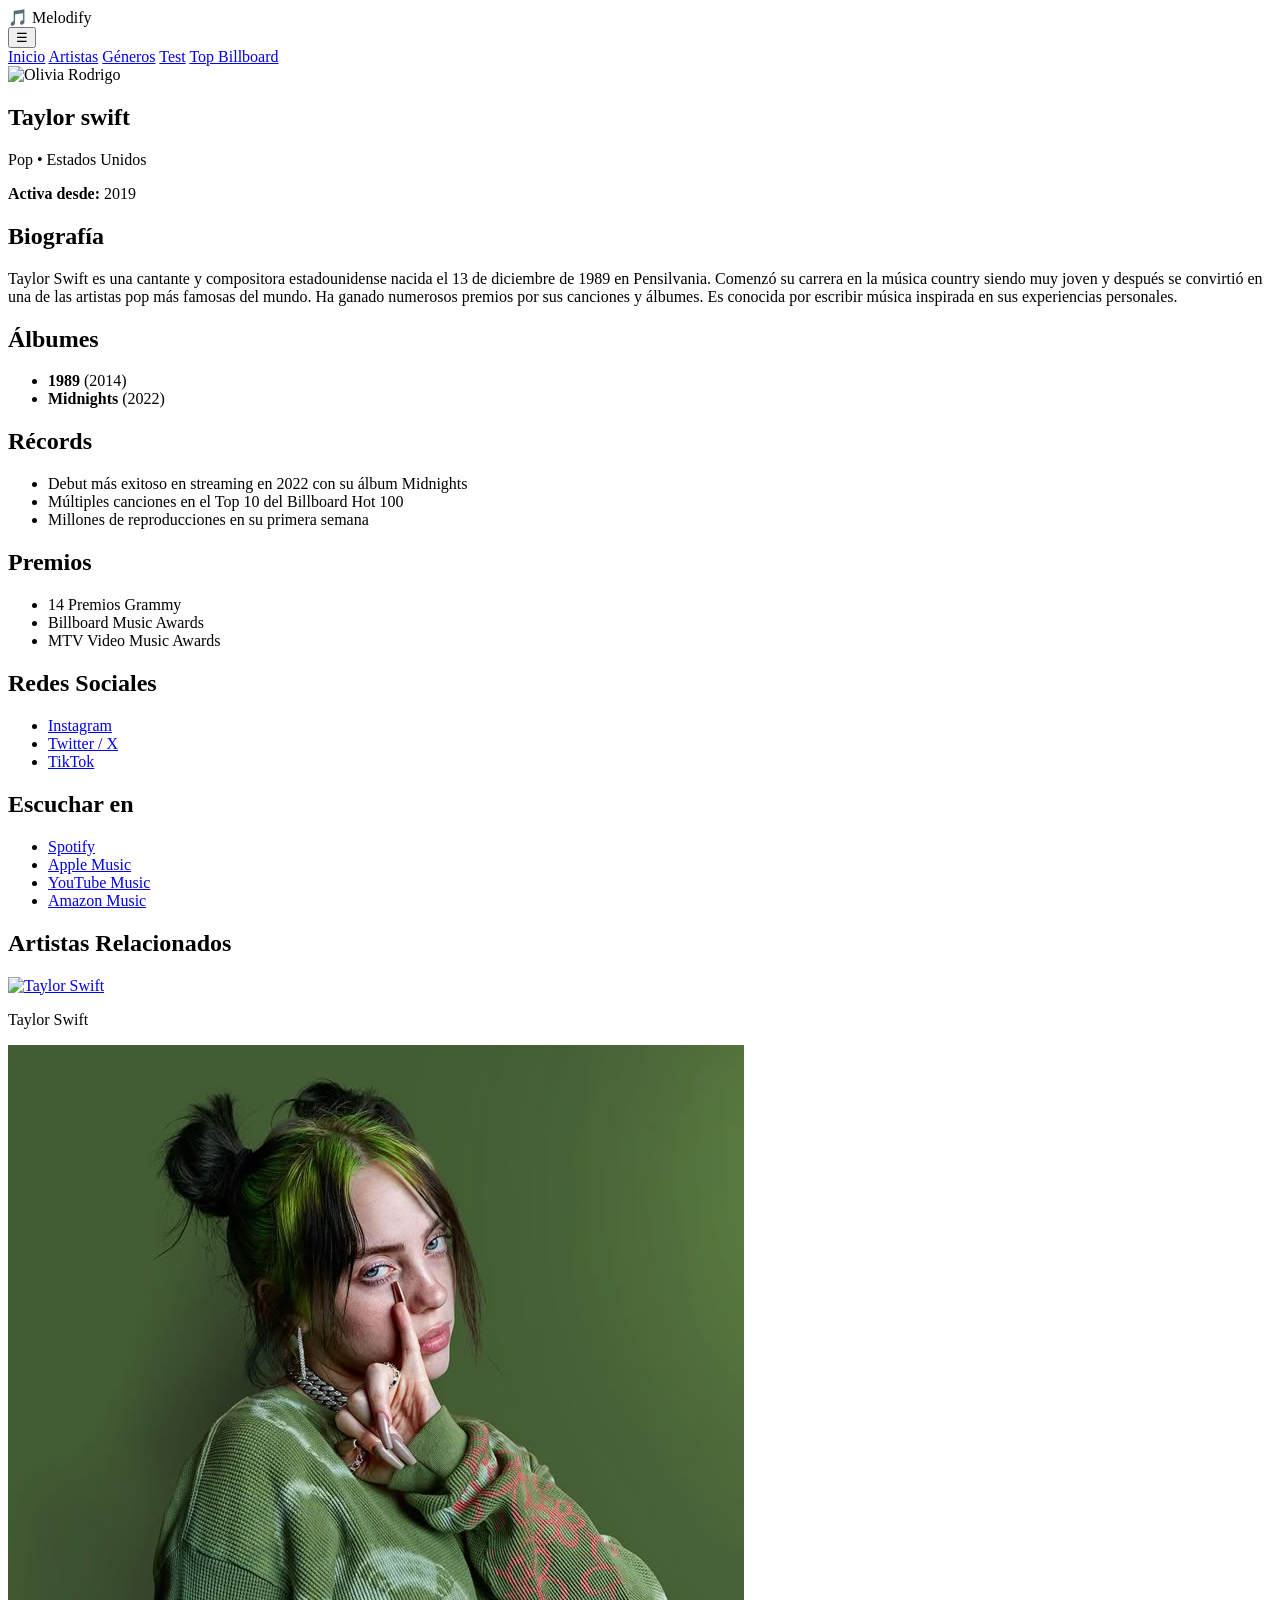
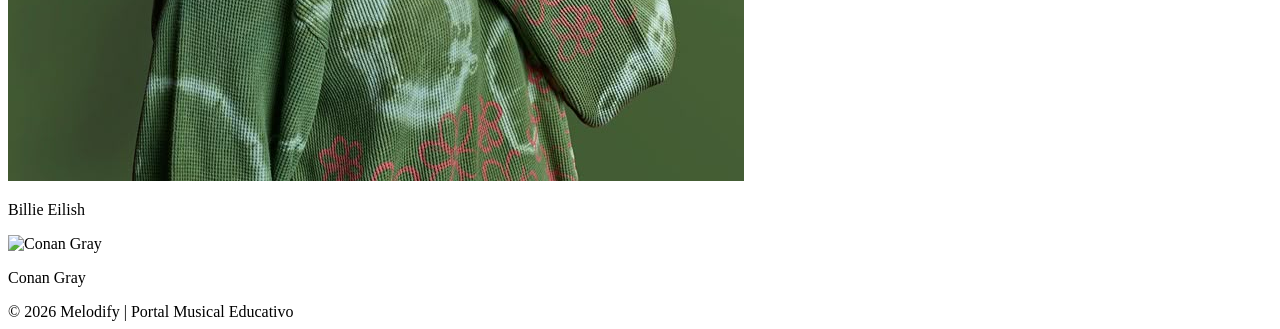
==== taylor.html @ 46fbe288 "Update taylor.html" ====
<!DOCTYPE html>
<html lang="es">
<head>
    <meta charset="UTF-8">
    <title>Taylor Swift - Melodify</title>
    <meta name="viewport" content="width=device-width, initial-scale=1.0">

    <link href="https://fonts.googleapis.com/css2?family=Poppins:wght@400;600;700&display=swap" rel="stylesheet">
    <link rel="stylesheet" href="css/style.css">
</head>

<body>

<header>
    <div class="logo">
        <span class="icono">🎵</span>
        Melo<span>dif</span>y
    </div>

    <div class="menu-container">
        <button class="menu-btn" onclick="toggleMenu()">☰</button>

        <div class="menu" id="menu">
            <a href="index.html">Inicio</a>
            <a href="artistas.html">Artistas</a>
            <a href="generos.html">Géneros</a>
            <a href="test.html">Test</a>
            <a href="top.html">Top Billboard</a>
        </div>
    </div>
</header>

<section class="perfil-artista">

    <!-- HEADER PERFIL -->
    <div class="perfil-header">
        <img src="img/taylor.jpg" alt="Olivia Rodrigo">
        <div class="perfil-info">
            <h1>Taylor swift</h1>
            <p>Pop • Estados Unidos</p>
            <p><strong>Activa desde:</strong> 2019</p>
        </div>
    </div>

    <!-- BIOGRAFÍA -->
    <div class="perfil-seccion">
        <h2>Biografía</h2>
        <p>
            Taylor Swift es una cantante y compositora estadounidense nacida el 13 de diciembre de 1989 
            en Pensilvania. Comenzó su carrera en la música country siendo muy joven y después se convirtió en una de las artistas pop más famosas del mundo.
            Ha ganado numerosos premios por sus canciones y álbumes. 
            Es conocida por escribir música inspirada en sus experiencias personales.
        </p>
    </div>

    <!-- ÁLBUMES -->
    <div class="perfil-seccion">
        <h2>Álbumes</h2>
        <ul>
            <li><strong>1989</strong> (2014)</li>
            <li><strong>Midnights</strong> (2022)</li>
        </ul>
    </div>

    <!-- RÉCORDS -->
    <div class="perfil-seccion">
        <h2>Récords</h2>
        <ul>
            <li>Debut más exitoso en streaming en 2022 con su álbum Midnights</li>
            <li>Múltiples canciones en el Top 10 del Billboard Hot 100</li>
            <li>Millones de reproducciones en su primera semana</li>
        </ul>
    </div>

    <!-- PREMIOS -->
    <div class="perfil-seccion">
        <h2>Premios</h2>
        <ul>
            <li>14 Premios Grammy</li>
            <li>Billboard Music Awards</li>
            <li>MTV Video Music Awards</li>
        </ul>
    </div>

    <!-- REDES SOCIALES -->
    <div class="perfil-seccion">
        <h2>Redes Sociales</h2>
        <ul>
            <li><a href="#">Instagram</a></li>
            <li><a href="#">Twitter / X</a></li>
            <li><a href="#">TikTok</a></li>
        </ul>
    </div>

    <!-- PLATAFORMAS MUSICALES -->
    <div class="perfil-seccion">
        <h2>Escuchar en</h2>
        <ul>
            <li><a href="#">Spotify</a></li>
            <li><a href="#">Apple Music</a></li>
            <li><a href="#">YouTube Music</a></li>
            <li><a href="#">Amazon Music</a></li>
        </ul>
    </div>

    <!-- ARTISTAS RELACIONADOS -->
    <div class="perfil-seccion relacionados">
        <h2>Artistas Relacionados</h2>

        <div class="relacionados-grid">

            <div class="relacionado-card">
              <a href="olivia.html">
                <img src="img/olivia.jpg" alt="Taylor Swift">
                </a><p>Taylor Swift</p>
            </div>

            <div class="relacionado-card">
                <img src="img/billie.jpg" alt="Billie Eilish">
                <p>Billie Eilish</p>
            </div>

            <div class="relacionado-card">
                <img src="img/conangray.jpg" alt="Conan Gray">
                <p>Conan Gray</p>
            </div>

        </div>
    </div>

</section>

<footer>
    © 2026 Melodify | Portal Musical Educativo
</footer>

<script>
function toggleMenu() {
    var menu = document.getElementById("menu");
    menu.style.display = menu.style.display === "block" ? "none" : "block";
}
</script>

</body>
</html>
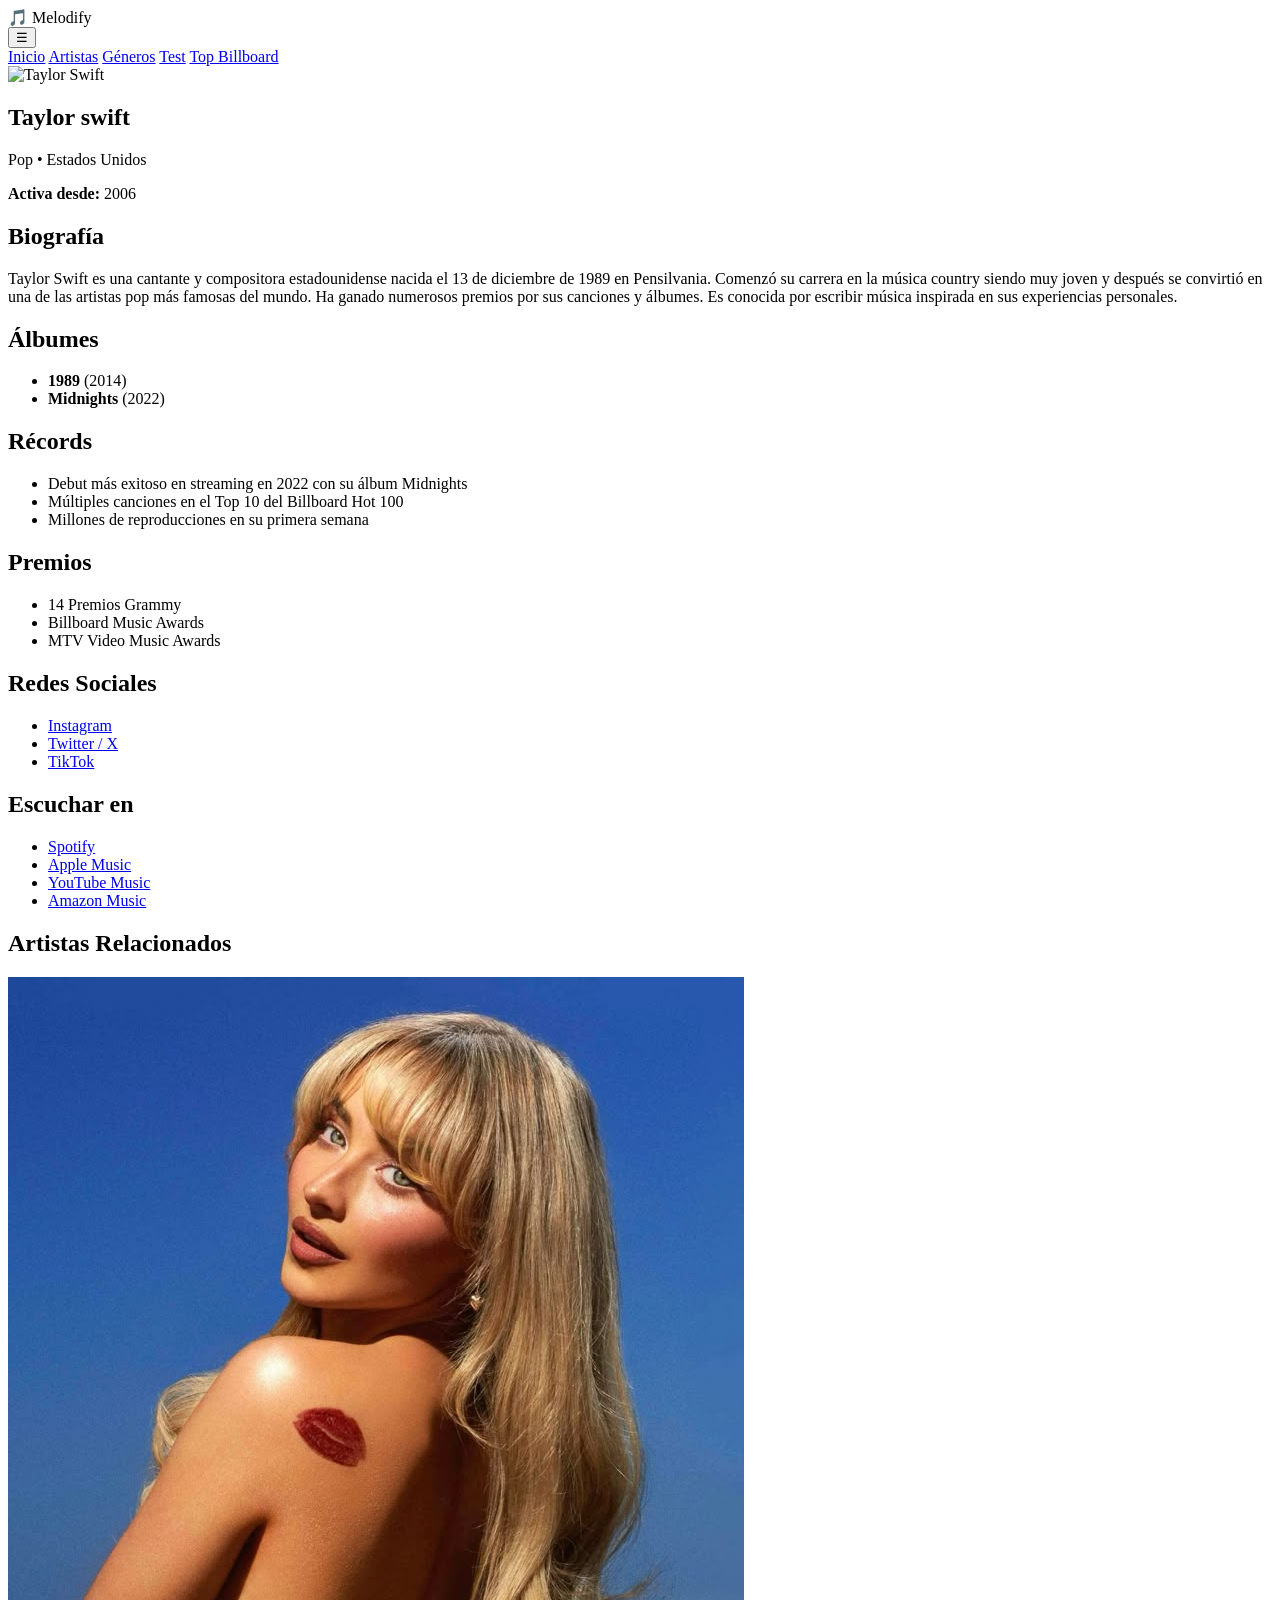
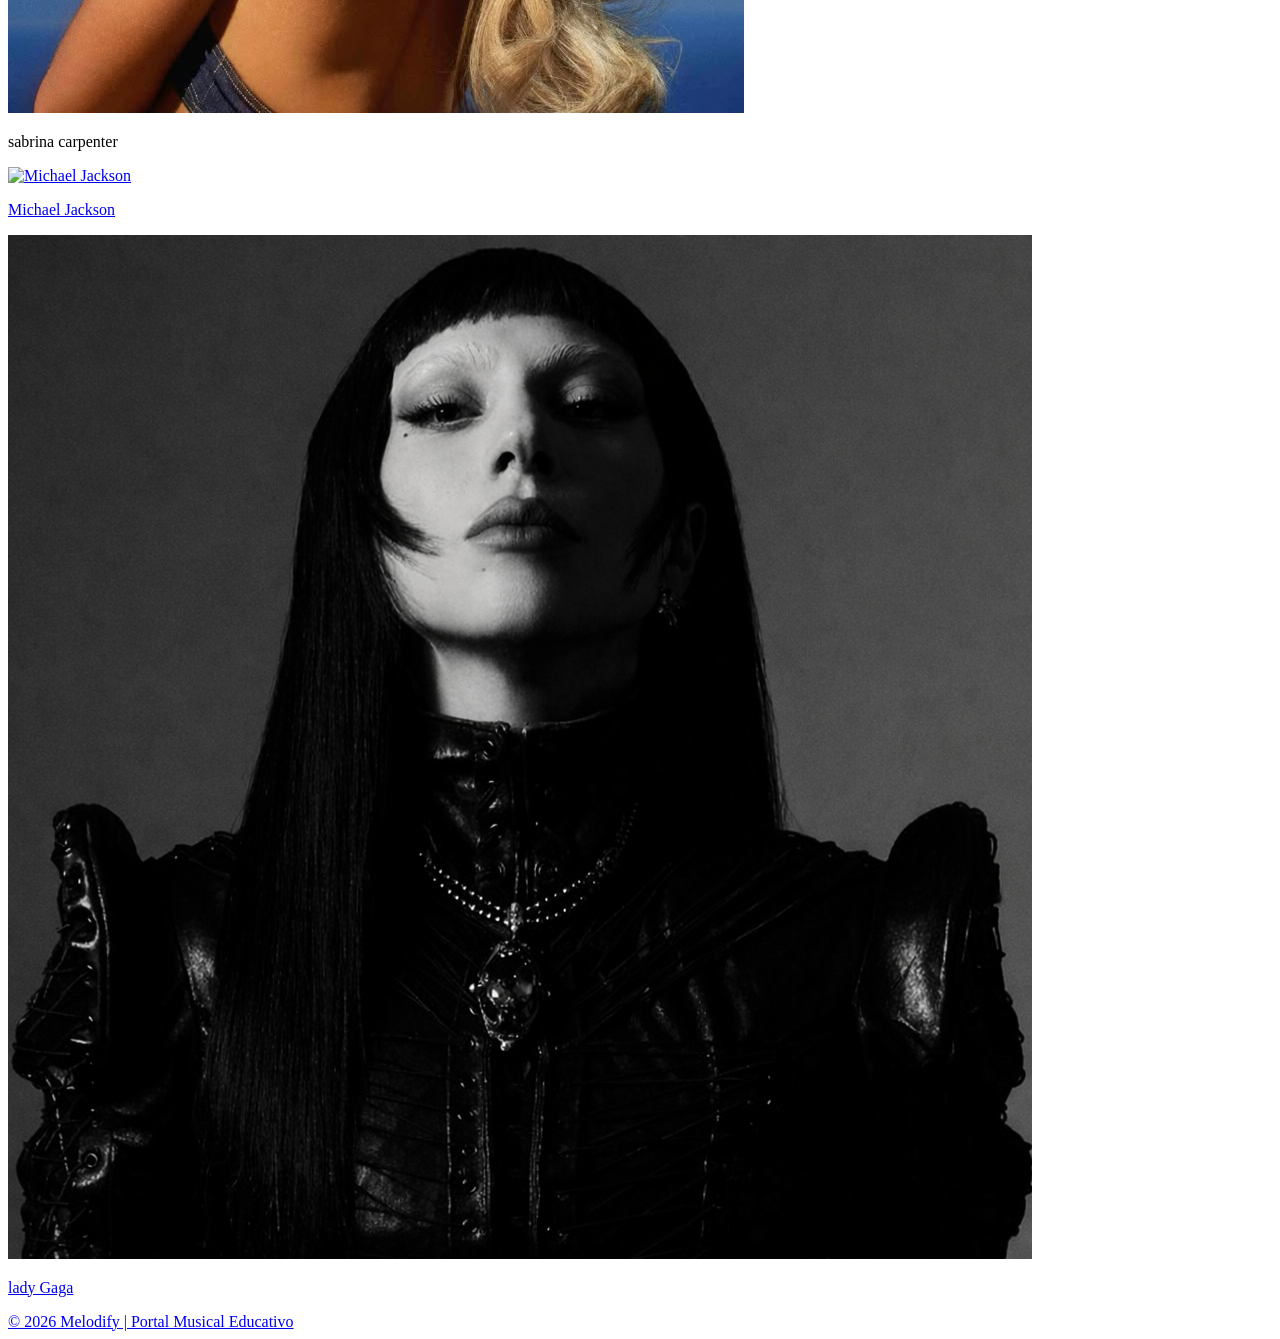
==== commit e91199c7: "Update Lady Gaga image source in taylor.html" ====
--- a/taylor.html
+++ b/taylor.html
@@ -34,11 +34,11 @@
 
     <!-- HEADER PERFIL -->
     <div class="perfil-header">
-        <img src="img/taylor.jpg" alt="Olivia Rodrigo">
+        <img src="img/taylor.jpg" alt="Taylor Swift">
         <div class="perfil-info">
             <h1>Taylor swift</h1>
             <p>Pop • Estados Unidos</p>
-            <p><strong>Activa desde:</strong> 2019</p>
+            <p><strong>Activa desde:</strong> 2006</p>
         </div>
     </div>
 
@@ -110,19 +110,21 @@
         <div class="relacionados-grid">
 
             <div class="relacionado-card">
-              <a href="olivia.html">
-                <img src="img/olivia.jpg" alt="Taylor Swift">
-                </a><p>Taylor Swift</p>
+              <a href="sabrina.html">
+                <img src="img/sabrina.jpg" alt="Sabrina Carpenter">
+                </a><p>sabrina carpenter</p>
             </div>
 
             <div class="relacionado-card">
-                <img src="img/billie.jpg" alt="Billie Eilish">
-                <p>Billie Eilish</p>
+                <a href="michael.html">
+                <img src="img/michael.jpg" alt="Michael Jackson">
+                <p>Michael Jackson</p>
             </div>
 
             <div class="relacionado-card">
-                <img src="img/conangray.jpg" alt="Conan Gray">
-                <p>Conan Gray</p>
+                <a href="ladygg.html">
+                <img src="img/ladygg.png" alt="Lady Gaga">
+                <p>lady Gaga</p>
             </div>
 
         </div>
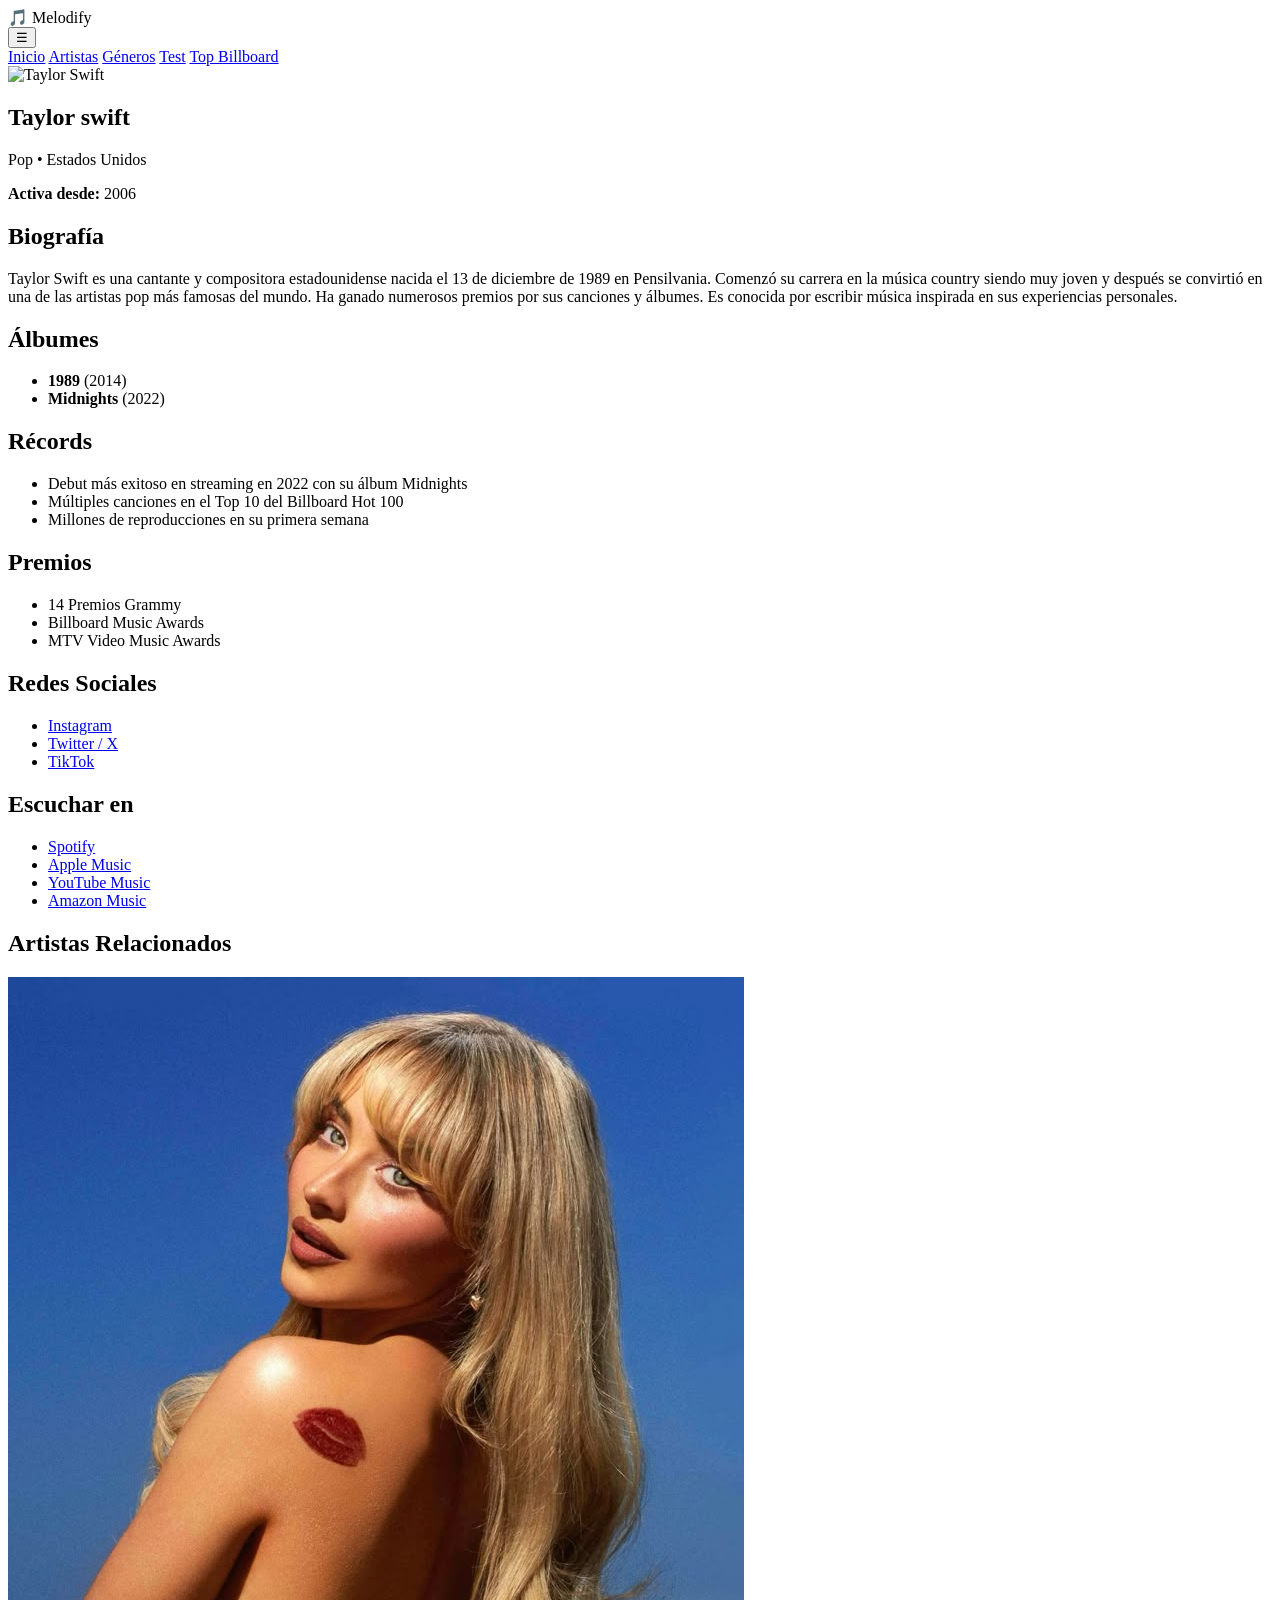
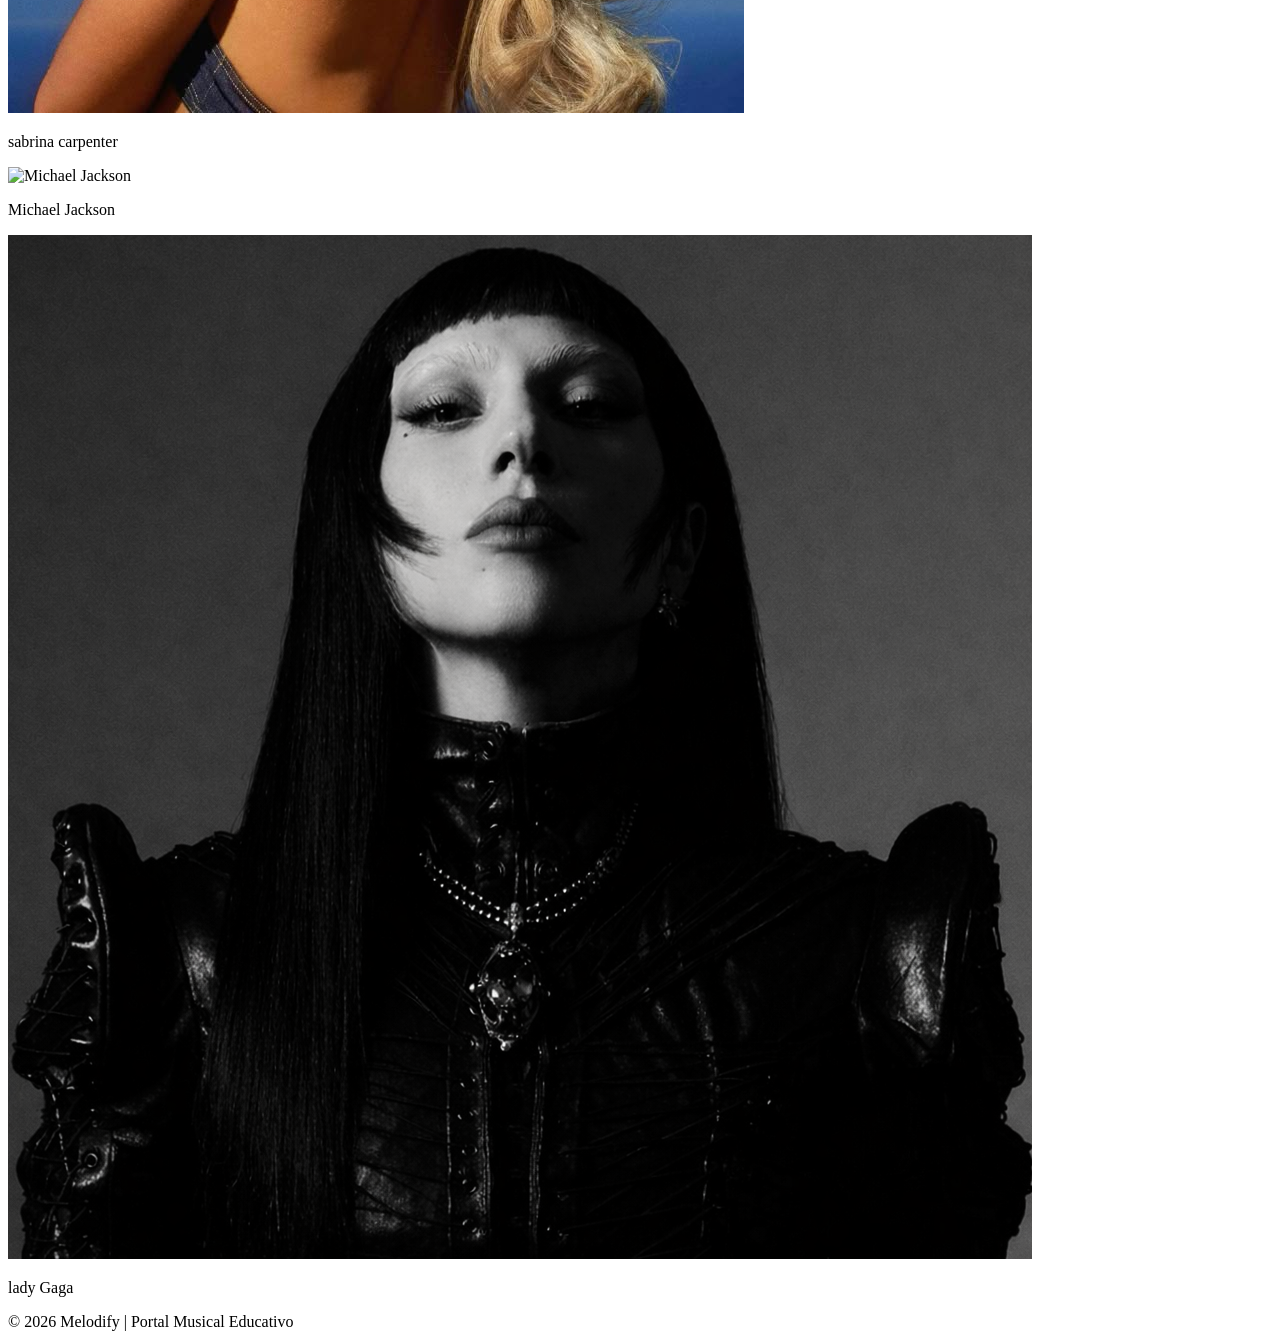
==== commit bb423dad: "Update taylor.html" ====
--- a/taylor.html
+++ b/taylor.html
@@ -86,9 +86,9 @@
     <div class="perfil-seccion">
         <h2>Redes Sociales</h2>
         <ul>
-            <li><a href="#">Instagram</a></li>
-            <li><a href="#">Twitter / X</a></li>
-            <li><a href="#">TikTok</a></li>
+            <li><a href="https://www.instagram.com/taylorswift?igsh=ejhyZzZ3cXdwMGh3">Instagram</a></li>
+            <li><a href="https://x.com/taylorswift13">Twitter / X</a></li>
+            <li><a href="https://www.tiktok.com/@taylorswift?_r=1&_t=ZS-94ZbPbFy7eK">TikTok</a></li>
         </ul>
     </div>
 
@@ -96,10 +96,10 @@
     <div class="perfil-seccion">
         <h2>Escuchar en</h2>
         <ul>
-            <li><a href="#">Spotify</a></li>
-            <li><a href="#">Apple Music</a></li>
-            <li><a href="#">YouTube Music</a></li>
-            <li><a href="#">Amazon Music</a></li>
+            <li><a href="https://open.spotify.com/artist/06HL4z0CvFAxyc27GXpf02?si=IfMgHqelTBu8Nw-wOGnkrw">Spotify</a></li>
+            <li><a href="https://music.apple.com/es/artist/taylor-swift/159260351">Apple Music</a></li>
+            <li><a href="https://youtube.com/@taylorswift?si=Un5wGAsSxDfVtnIA">YouTube Music</a></li>
+            <li><a href="https://music.amazon.com.mx/artists/B00157GJ20/taylor-swift?marketplaceId=A1AM78C64UM0Y8&musicTerritory=MX&ref=dm_sh_v8w8K4LnEaRKsFZvErj6Fry8y">Amazon Music</a></li>
         </ul>
     </div>
 
@@ -116,13 +116,11 @@
             </div>
 
             <div class="relacionado-card">
-                <a href="michael.html">
                 <img src="img/michael.jpg" alt="Michael Jackson">
                 <p>Michael Jackson</p>
             </div>
 
             <div class="relacionado-card">
-                <a href="ladygg.html">
                 <img src="img/ladygg.png" alt="Lady Gaga">
                 <p>lady Gaga</p>
             </div>
